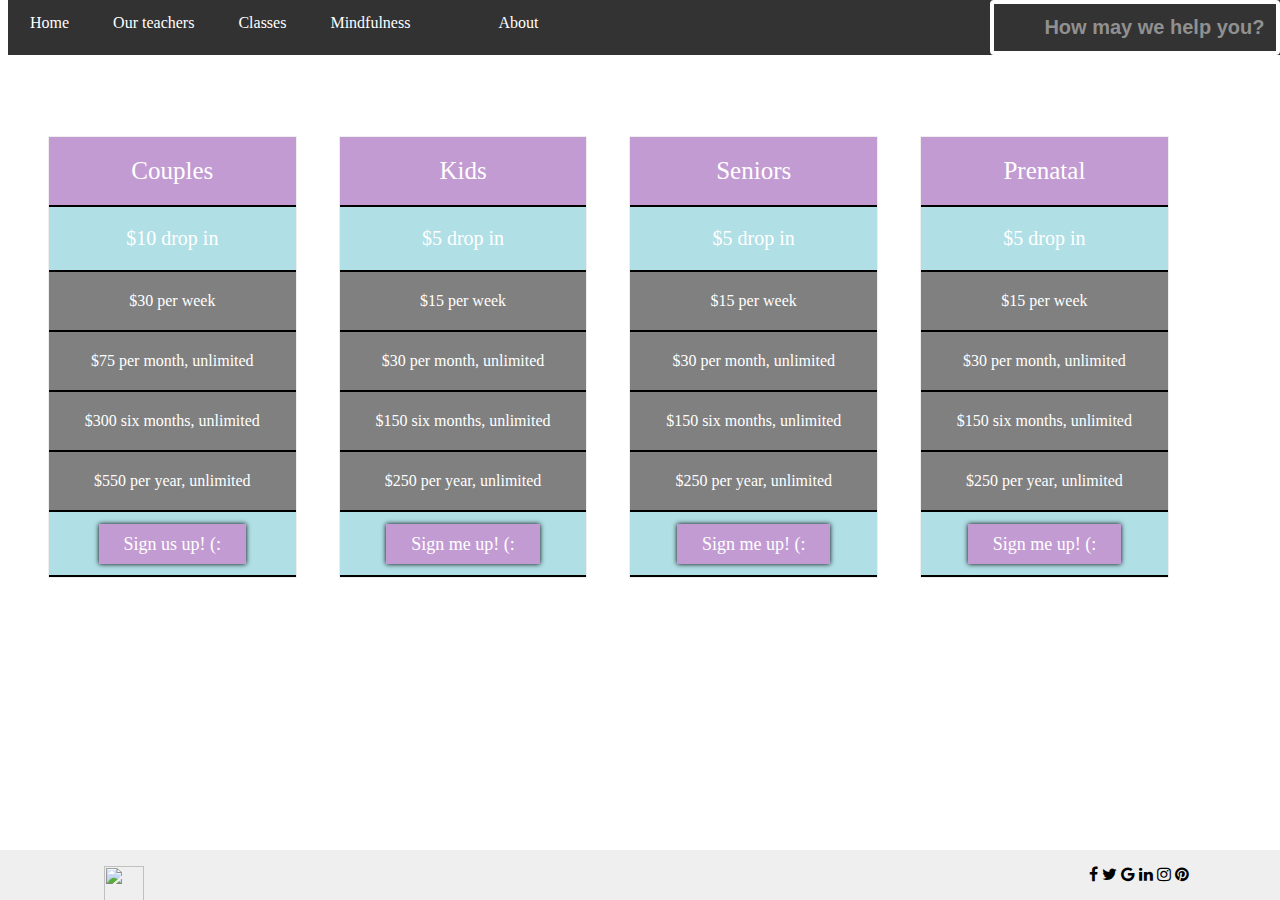
==== signup.html @ c5c5d05f "web" ====
<!DOCTYPE html>
<html lang="en">
<head>
    <meta charset="UTF-8">
    <meta name="viewport" content="width=device-width, initial-scale=1.0">
    <meta http-equiv="X-UA-Compatible" content="ie=edge">
    <link rel="stylesheet" href="signup.css">
    <link rel="stylesheet" href="https://cdnjs.cloudflare.com/ajax/libs/font-awesome/4.7.0/css/font-awesome.min.css">
    
    <title>Memberships!</title>
</head>
<body>
    <div class="overlay">
    <div class="navbar">
                  
        <a href="./ht.html">Home</a>
        <a href="javascript:void(0)">Our teachers</a>
        <a href="">Classes</a>
        <a href="javascript:void(0)">Mindfulness</a>
        <a href="javascript:void(0)"></a>
        <a href="./about.html" target="_blank">About</a>
        
                    
            <form>
                <input type="text" name="search" placeholder="How may we help you?">
            </form> 
    </div>
    </div>
<div class="columns">
  <ul class="price">
    <li class="header">Couples</li>
    <li class="grey">$10 drop in </li>
    <li>$30 per week </li>
    <li>$75 per month, unlimited</li>
    <li>$300 six months, unlimited</li>
    <li>$550 per year, unlimited</li>
    <li class="grey"><a href="#" class="button">Sign us up! (: </a></li>
  </ul>
</div>

<div class="columns">
  <ul class="price">
    <li class="header" style="background-color;">Kids</li>
    <li class="grey">$5 drop in</li>
    <li>$15 per week</li>
    <li>$30 per month, unlimited</li>
    <li>$150 six months, unlimited</li>
    <li>$250 per year, unlimited</li>
    <li class="grey"><a href="#" class="button">Sign me up! (: </a></li>
  </ul>
</div>
<div class="columns">
  <ul class="price">
    <li class="header" style="background-color:;">Seniors</li>
    <li class="grey">$5 drop in</li>
    <li>$15 per week</li>
    <li>$30 per month, unlimited</li>
    <li>$150 six months, unlimited</li>
    <li>$250 per year, unlimited</li>
    <li class="grey"><a href="#" class="button">Sign me up! (: </a></li>
  </ul>
</div>

<div class="columns">
  <ul class="price">
    <li class="header">Prenatal</li>
    <li class="grey">$5 drop in</li>
    <li>$15 per week</li>
    <li>$30 per month, unlimited</li>
    <li>$150 six months, unlimited</li>
    <li>$250 per year, unlimited</li>
    <li class="grey"><a href="#" class="button">Sign me up! (: </a></li>
  </ul>
</div>


    <div class="footer">
            <img src="" alt="">
            <a href="#" class="fa fa-facebook"></a>
            <a href="#" class="fa fa-twitter"></a>
            <a href="#" class="fa fa-google"></a>
            <a href="#" class="fa fa-linkedin"></a>
            <a href="#" class="fa fa-instagram"></a>
            <a href="#" class="fa fa-pinterest"></a>
        </div>
    
</body>
</html>
---- signup.css ----
body{
    background-image: url("./pics/stu.jpg");
    background-repeat: no-repeat;
    background-attachment: fixed;
    background-size: cover;
}
.responsive {
    width: 100%;
    height: auto;
}

/* Overlay */
.overlay  {
    background-color: white;
    opacity: 0.8;
    width: 150%;
  
  }
  .overlay1  {
    background-color: white;
    opacity: 0.8;
    width: 65vw;
    margin-left: 15%;
    height: 150vw;
    margin-top:2%;
    
  }
  
  /* Nav Bar */
  .navbar {
    overflow: hidden;
    background-color:black;
    position: fixed; 
    top: 0;
    width: 100%; 
  
  }
  .navbar a {
    float: left;
    display: block;
    color:white;
    text-align: center;
    padding: 14px 22px;
    text-decoration: none;
    margin-left:;
  }
  
  .navbar a:hover {
    background-color: #ddd;
    color: black;
  }
  
  .main {
    margin-top: 30px;
  }
  
  .navbar a.active {
    color: white;
  }
  
  /* Search bar */ 
  input[type=text] {
    width: 290px;
    box-sizing: border-box;
    border: 4px solid white;
    border-radius: 4px;
    font-size: 20px;
    font-weight: bold;
    background-color: black;
    background-image: <a href="http://imgbox.com/iIwg6PR5" target="_blank"><img src="https://images2.imgbox.com/70/ae/iIwg6PR5_o.png" alt="image host"/></a>;
    background-repeat: no-repeat;
    padding: 12px 5px 12px 50px;
    -webkit-transition: width 0.4s ease-in-out;
    transition: width 0.4s ease-in-out;
    color: white;
    margin-left:430px;
  
  }
  
  input[type=text]:focus {
    width: 40%;
  }
  
  input[type=text]:focus {
    width: 30%; 
  }

/* Form */
  * {
    box-sizing: border-box;
    -webkit-transition: all 0.80s ease-in-out;
    -moz-transition: all 0.80s ease-in-out;
    -ms-transition: all 0.80s ease-in-out;
    -o-transition: all 0.80s ease-in-out;
}

.columns {
    float: left;
    width: 20%;
    padding: 2px;
    margin-top: 10%;
    margin-left: 3%;
    border-radius: 20%;
}

.price {
    list-style-type: none;
    border: 1px solid #eee;
    margin: 0;
    padding: 0;
    -webkit-transition: 0.3s;
    transition: 0.3s;
}

.price:hover {
    box-shadow: 0 8px 12px 0 rgba(0,0,0,0.2)
}

.price .header {
    background-color:#C39BD3;
    color: white;
    font-size: 25px;
}
.price .header:hover {
    opacity: 0.8;
}


.price li {
    border-bottom: 2px solid black;
    padding: 20px;
    text-align: center;
    background-color:gray;
    color: white;
}
.price li:hover {
    opacity: 0.8;
}


.price .grey {
    background-color:#B0E0E6;
    font-size: 20px;
}
.price .grey:hover {
        opacity:0.8;
}

.button {
    background-color:#C39BD3;
    border: none;
    color: white;
    padding: 10px 25px;
    text-align: center;
    text-decoration: none;
    font-size: 18px;
    box-shadow: 0 0 5px black;
}

.button:hover {
    opacity: 0.8%;
}
@media only screen and (max-width: 600px) {
    .columns {
        width: 100%;
    }
}



  
  /* Social Media */

.fa {
 
    text-decoration: none;
    
  }
  .fa:hover {
    opacity: 0.7;
  }
  
  .fa-facebook {
    color: black;
    font-size: 30px;
    margin-left:80%;
  }
  
  .fa-twitter {
    color: black;
    font-size: 30px;
  }
  
  .fa-google {
    color:black;
    font-size: 30px;
  }
  
  .fa-linkedin {
    color: black;
    font-size: 30px;
  }
  .fa-instagram {
    color: black;
    font-size: 30px;
  }
  .fa-pinterest {
    color: black;
    font-size: 30px;
  }
  
  /* Footer */ 
  .footer {
    position:fixed;
    right: 0;
    bottom: 0;
    left: 0;
    padding: 1rem;
    background-color: #efefef;
    text-align: center;
  }
  .footer img {
    height: 40px; 
    width:40px; 
    margin-left: 1%;
    position: fixed;
  }
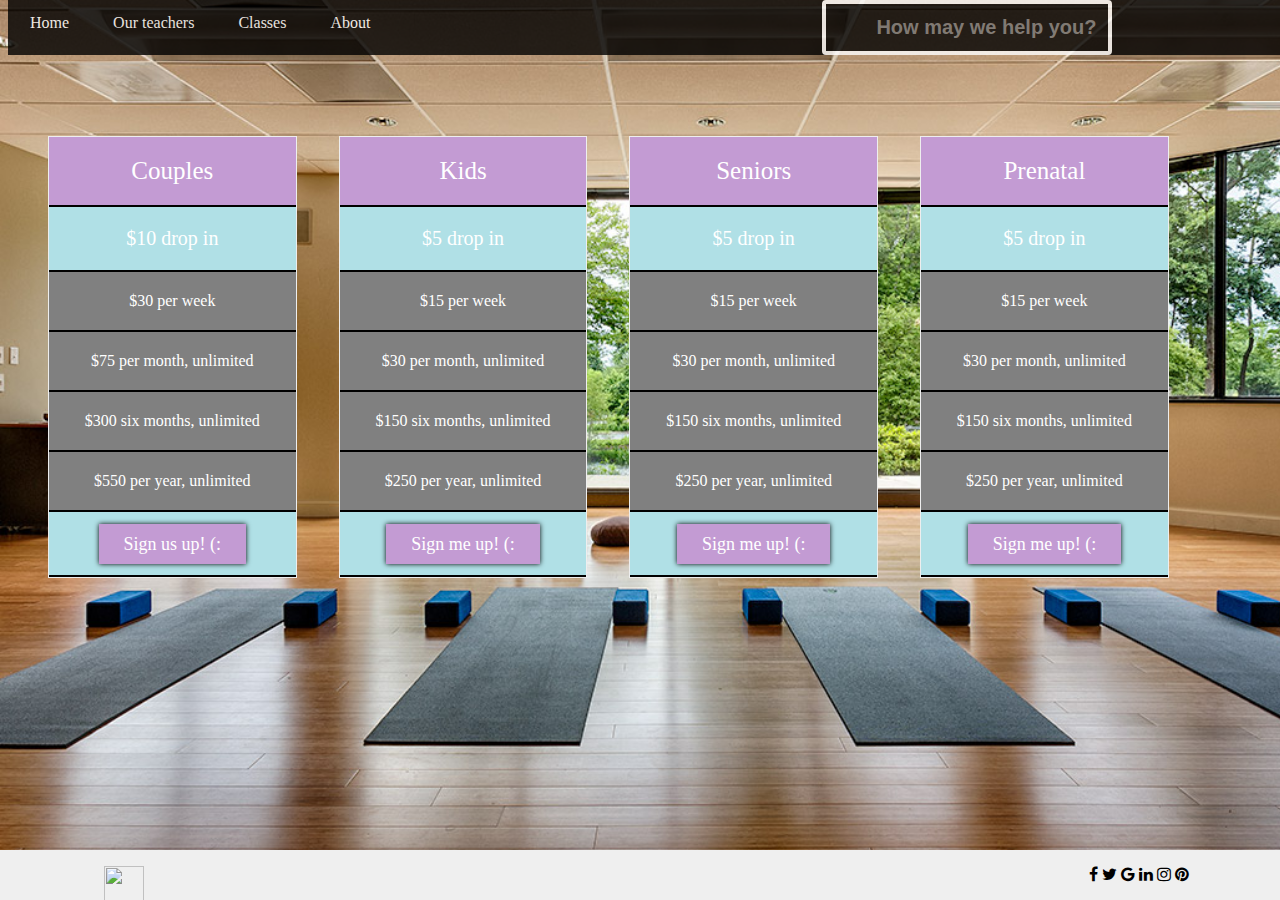
==== commit 5f10ac0e: "Updates" ====
--- a/signup.html
+++ b/signup.html
@@ -13,11 +13,9 @@
     <div class="overlay">
     <div class="navbar">
                   
-        <a href="./ht.html">Home</a>
+        <a href="index.html">Home</a>
         <a href="javascript:void(0)">Our teachers</a>
         <a href="">Classes</a>
-        <a href="javascript:void(0)">Mindfulness</a>
-        <a href="javascript:void(0)"></a>
         <a href="./about.html" target="_blank">About</a>
         
                     
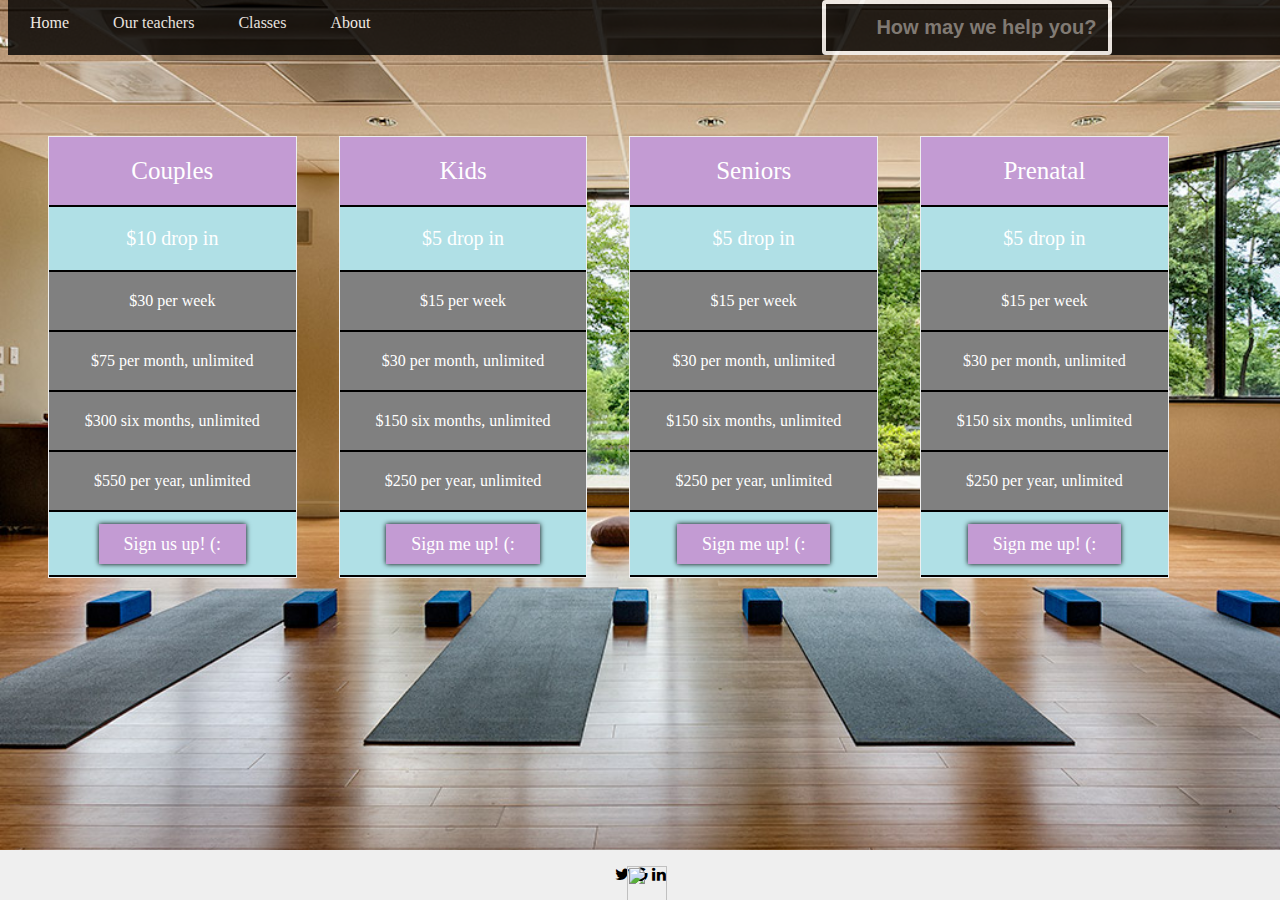
==== commit 3adaaf33: "removed image from footer" ====
--- a/signup.html
+++ b/signup.html
@@ -1,86 +1,95 @@
 <!DOCTYPE html>
 <html lang="en">
+
 <head>
-    <meta charset="UTF-8">
-    <meta name="viewport" content="width=device-width, initial-scale=1.0">
-    <meta http-equiv="X-UA-Compatible" content="ie=edge">
-    <link rel="stylesheet" href="signup.css">
-    <link rel="stylesheet" href="https://cdnjs.cloudflare.com/ajax/libs/font-awesome/4.7.0/css/font-awesome.min.css">
-    
-    <title>Memberships!</title>
+  <meta charset="UTF-8">
+  <meta name="viewport" content="width=device-width, initial-scale=1.0">
+  <meta http-equiv="X-UA-Compatible" content="ie=edge">
+  <link rel="stylesheet" href="signup.css">
+  <link rel="stylesheet" href="https://cdnjs.cloudflare.com/ajax/libs/font-awesome/4.7.0/css/font-awesome.min.css">
+
+  <title>Memberships!</title>
 </head>
+
 <body>
-    <div class="overlay">
+  <div class="overlay">
     <div class="navbar">
-                  
-        <a href="index.html">Home</a>
-        <a href="javascript:void(0)">Our teachers</a>
-        <a href="">Classes</a>
-        <a href="./about.html" target="_blank">About</a>
-        
-                    
-            <form>
-                <input type="text" name="search" placeholder="How may we help you?">
-            </form> 
-    </div>
-    </div>
-<div class="columns">
-  <ul class="price">
-    <li class="header">Couples</li>
-    <li class="grey">$10 drop in </li>
-    <li>$30 per week </li>
-    <li>$75 per month, unlimited</li>
-    <li>$300 six months, unlimited</li>
-    <li>$550 per year, unlimited</li>
-    <li class="grey"><a href="#" class="button">Sign us up! (: </a></li>
-  </ul>
-</div>
 
-<div class="columns">
-  <ul class="price">
-    <li class="header" style="background-color;">Kids</li>
-    <li class="grey">$5 drop in</li>
-    <li>$15 per week</li>
-    <li>$30 per month, unlimited</li>
-    <li>$150 six months, unlimited</li>
-    <li>$250 per year, unlimited</li>
-    <li class="grey"><a href="#" class="button">Sign me up! (: </a></li>
-  </ul>
-</div>
-<div class="columns">
-  <ul class="price">
-    <li class="header" style="background-color:;">Seniors</li>
-    <li class="grey">$5 drop in</li>
-    <li>$15 per week</li>
-    <li>$30 per month, unlimited</li>
-    <li>$150 six months, unlimited</li>
-    <li>$250 per year, unlimited</li>
-    <li class="grey"><a href="#" class="button">Sign me up! (: </a></li>
-  </ul>
-</div>
-
-<div class="columns">
-  <ul class="price">
-    <li class="header">Prenatal</li>
-    <li class="grey">$5 drop in</li>
-    <li>$15 per week</li>
-    <li>$30 per month, unlimited</li>
-    <li>$150 six months, unlimited</li>
-    <li>$250 per year, unlimited</li>
-    <li class="grey"><a href="#" class="button">Sign me up! (: </a></li>
-  </ul>
-</div>
+      <a href="index.html">Home</a>
+      <a href="javascript:void(0)">Our teachers</a>
+      <a href="">Classes</a>
+      <a href="./about.html" target="_blank">About</a>
 
 
-    <div class="footer">
-            <img src="" alt="">
-            <a href="#" class="fa fa-facebook"></a>
-            <a href="#" class="fa fa-twitter"></a>
-            <a href="#" class="fa fa-google"></a>
-            <a href="#" class="fa fa-linkedin"></a>
-            <a href="#" class="fa fa-instagram"></a>
-            <a href="#" class="fa fa-pinterest"></a>
-        </div>
-    
+      <form>
+        <input type="text" name="search" placeholder="How may we help you?">
+      </form>
+    </div>
+  </div>
+  <div class="columns">
+    <ul class="price">
+      <li class="header">Couples</li>
+      <li class="grey">$10 drop in </li>
+      <li>$30 per week </li>
+      <li>$75 per month, unlimited</li>
+      <li>$300 six months, unlimited</li>
+      <li>$550 per year, unlimited</li>
+      <li class="grey">
+        <a href="#" class="button">Sign us up! (: </a>
+      </li>
+    </ul>
+  </div>
+
+  <div class="columns">
+    <ul class="price">
+      <li class="header" style="background-color;">Kids</li>
+      <li class="grey">$5 drop in</li>
+      <li>$15 per week</li>
+      <li>$30 per month, unlimited</li>
+      <li>$150 six months, unlimited</li>
+      <li>$250 per year, unlimited</li>
+      <li class="grey">
+        <a href="#" class="button">Sign me up! (: </a>
+      </li>
+    </ul>
+  </div>
+  <div class="columns">
+    <ul class="price">
+      <li class="header" style="background-color:;">Seniors</li>
+      <li class="grey">$5 drop in</li>
+      <li>$15 per week</li>
+      <li>$30 per month, unlimited</li>
+      <li>$150 six months, unlimited</li>
+      <li>$250 per year, unlimited</li>
+      <li class="grey">
+        <a href="#" class="button">Sign me up! (: </a>
+      </li>
+    </ul>
+  </div>
+
+  <div class="columns">
+    <ul class="price">
+      <li class="header">Prenatal</li>
+      <li class="grey">$5 drop in</li>
+      <li>$15 per week</li>
+      <li>$30 per month, unlimited</li>
+      <li>$150 six months, unlimited</li>
+      <li>$250 per year, unlimited</li>
+      <li class="grey">
+        <a href="#" class="button">Sign me up! (: </a>
+      </li>
+    </ul>
+  </div>
+
+
+  <div class="footer">
+    <img src="" alt="">
+    <a href="#" class="fa fa-twitter"></a>
+    <a href="#" class="fa fa-google"></a>
+    <a href="#" class="fa fa-linkedin"></a>
+
+  </div>
+
 </body>
+
 </html>--- a/signup.css
+++ b/signup.css
@@ -1,230 +1,217 @@
-body{
-    background-image: url("./pics/stu.jpg");
-    background-repeat: no-repeat;
-    background-attachment: fixed;
-    background-size: cover;
+body {
+  background-image: url("./pics/stu.jpg");
+  background-repeat: no-repeat;
+  background-attachment: fixed;
+  background-size: cover;
 }
 .responsive {
+  width: 100%;
+  height: auto;
+}
+
+/* Overlay */
+.overlay {
+  background-color: white;
+  opacity: 0.8;
+  width: 150%;
+}
+.overlay1 {
+  background-color: white;
+  opacity: 0.8;
+  width: 65vw;
+  margin-left: 15%;
+  height: 150vw;
+  margin-top: 2%;
+}
+
+/* Nav Bar */
+.navbar {
+  overflow: hidden;
+  background-color: black;
+  position: fixed;
+  top: 0;
+  width: 100%;
+}
+.navbar a {
+  float: left;
+  display: block;
+  color: white;
+  text-align: center;
+  padding: 14px 22px;
+  text-decoration: none;
+  margin-left: ;
+}
+
+.navbar a:hover {
+  background-color: #ddd;
+  color: black;
+}
+
+.main {
+  margin-top: 30px;
+}
+
+.navbar a.active {
+  color: white;
+}
+
+/* Search bar */
+input[type="text"] {
+  width: 290px;
+  box-sizing: border-box;
+  border: 4px solid white;
+  border-radius: 4px;
+  font-size: 20px;
+  font-weight: bold;
+  background-color: black;
+  background-image: <a href="http://imgbox.com/iIwg6PR5" target="_blank"><img src="https://images2.imgbox.com/70/ae/iIwg6PR5_o.png"
+    alt="image host"/></a>;
+  background-repeat: no-repeat;
+  padding: 12px 5px 12px 50px;
+  -webkit-transition: width 0.4s ease-in-out;
+  transition: width 0.4s ease-in-out;
+  color: white;
+  margin-left: 430px;
+}
+
+input[type="text"]:focus {
+  width: 40%;
+}
+
+input[type="text"]:focus {
+  width: 30%;
+}
+
+/* Form */
+* {
+  box-sizing: border-box;
+  -webkit-transition: all 0.8s ease-in-out;
+  -moz-transition: all 0.8s ease-in-out;
+  -ms-transition: all 0.8s ease-in-out;
+  -o-transition: all 0.8s ease-in-out;
+}
+
+.columns {
+  float: left;
+  width: 20%;
+  padding: 2px;
+  margin-top: 10%;
+  margin-left: 3%;
+  border-radius: 20%;
+}
+
+.price {
+  list-style-type: none;
+  border: 1px solid #eee;
+  margin: 0;
+  padding: 0;
+  -webkit-transition: 0.3s;
+  transition: 0.3s;
+}
+
+.price:hover {
+  box-shadow: 0 8px 12px 0 rgba(0, 0, 0, 0.2);
+}
+
+.price .header {
+  background-color: #c39bd3;
+  color: white;
+  font-size: 25px;
+}
+.price .header:hover {
+  opacity: 0.8;
+}
+
+.price li {
+  border-bottom: 2px solid black;
+  padding: 20px;
+  text-align: center;
+  background-color: gray;
+  color: white;
+}
+.price li:hover {
+  opacity: 0.8;
+}
+
+.price .grey {
+  background-color: #b0e0e6;
+  font-size: 20px;
+}
+.price .grey:hover {
+  opacity: 0.8;
+}
+
+.button {
+  background-color: #c39bd3;
+  border: none;
+  color: white;
+  padding: 10px 25px;
+  text-align: center;
+  text-decoration: none;
+  font-size: 18px;
+  box-shadow: 0 0 5px black;
+}
+
+.button:hover {
+  opacity: 0.8%;
+}
+@media only screen and (max-width: 600px) {
+  .columns {
     width: 100%;
-    height: auto;
-}
-
-/* Overlay */
-.overlay  {
-    background-color: white;
-    opacity: 0.8;
-    width: 150%;
-  
   }
-  .overlay1  {
-    background-color: white;
-    opacity: 0.8;
-    width: 65vw;
-    margin-left: 15%;
-    height: 150vw;
-    margin-top:2%;
-    
-  }
-  
-  /* Nav Bar */
-  .navbar {
-    overflow: hidden;
-    background-color:black;
-    position: fixed; 
-    top: 0;
-    width: 100%; 
-  
-  }
-  .navbar a {
-    float: left;
-    display: block;
-    color:white;
-    text-align: center;
-    padding: 14px 22px;
-    text-decoration: none;
-    margin-left:;
-  }
-  
-  .navbar a:hover {
-    background-color: #ddd;
-    color: black;
-  }
-  
-  .main {
-    margin-top: 30px;
-  }
-  
-  .navbar a.active {
-    color: white;
-  }
-  
-  /* Search bar */ 
-  input[type=text] {
-    width: 290px;
-    box-sizing: border-box;
-    border: 4px solid white;
-    border-radius: 4px;
-    font-size: 20px;
-    font-weight: bold;
-    background-color: black;
-    background-image: <a href="http://imgbox.com/iIwg6PR5" target="_blank"><img src="https://images2.imgbox.com/70/ae/iIwg6PR5_o.png" alt="image host"/></a>;
-    background-repeat: no-repeat;
-    padding: 12px 5px 12px 50px;
-    -webkit-transition: width 0.4s ease-in-out;
-    transition: width 0.4s ease-in-out;
-    color: white;
-    margin-left:430px;
-  
-  }
-  
-  input[type=text]:focus {
-    width: 40%;
-  }
-  
-  input[type=text]:focus {
-    width: 30%; 
-  }
-
-/* Form */
-  * {
-    box-sizing: border-box;
-    -webkit-transition: all 0.80s ease-in-out;
-    -moz-transition: all 0.80s ease-in-out;
-    -ms-transition: all 0.80s ease-in-out;
-    -o-transition: all 0.80s ease-in-out;
-}
-
-.columns {
-    float: left;
-    width: 20%;
-    padding: 2px;
-    margin-top: 10%;
-    margin-left: 3%;
-    border-radius: 20%;
-}
-
-.price {
-    list-style-type: none;
-    border: 1px solid #eee;
-    margin: 0;
-    padding: 0;
-    -webkit-transition: 0.3s;
-    transition: 0.3s;
-}
-
-.price:hover {
-    box-shadow: 0 8px 12px 0 rgba(0,0,0,0.2)
-}
-
-.price .header {
-    background-color:#C39BD3;
-    color: white;
-    font-size: 25px;
-}
-.price .header:hover {
-    opacity: 0.8;
-}
-
-
-.price li {
-    border-bottom: 2px solid black;
-    padding: 20px;
-    text-align: center;
-    background-color:gray;
-    color: white;
-}
-.price li:hover {
-    opacity: 0.8;
-}
-
-
-.price .grey {
-    background-color:#B0E0E6;
-    font-size: 20px;
-}
-.price .grey:hover {
-        opacity:0.8;
-}
-
-.button {
-    background-color:#C39BD3;
-    border: none;
-    color: white;
-    padding: 10px 25px;
-    text-align: center;
-    text-decoration: none;
-    font-size: 18px;
-    box-shadow: 0 0 5px black;
-}
-
-.button:hover {
-    opacity: 0.8%;
-}
-@media only screen and (max-width: 600px) {
-    .columns {
-        width: 100%;
-    }
-}
-
-
-
-  
-  /* Social Media */
+}
+
+/* Social Media */
 
 .fa {
- 
-    text-decoration: none;
-    
-  }
-  .fa:hover {
-    opacity: 0.7;
-  }
-  
-  .fa-facebook {
-    color: black;
-    font-size: 30px;
-    margin-left:80%;
-  }
-  
-  .fa-twitter {
-    color: black;
-    font-size: 30px;
-  }
-  
-  .fa-google {
-    color:black;
-    font-size: 30px;
-  }
-  
-  .fa-linkedin {
-    color: black;
-    font-size: 30px;
-  }
-  .fa-instagram {
-    color: black;
-    font-size: 30px;
-  }
-  .fa-pinterest {
-    color: black;
-    font-size: 30px;
-  }
-  
-  /* Footer */ 
-  .footer {
-    position:fixed;
-    right: 0;
-    bottom: 0;
-    left: 0;
-    padding: 1rem;
-    background-color: #efefef;
-    text-align: center;
-  }
-  .footer img {
-    height: 40px; 
-    width:40px; 
-    margin-left: 1%;
-    position: fixed;
-  }
-
-
-
+  text-decoration: none;
+}
+.fa:hover {
+  opacity: 0.7;
+}
+
+.fa-facebook {
+  color: black;
+  font-size: 30px;
+  margin-left: 80%;
+}
+
+.fa-twitter {
+  color: black;
+  font-size: 30px;
+}
+
+.fa-google {
+  color: black;
+  font-size: 30px;
+}
+
+.fa-linkedin {
+  color: black;
+  font-size: 30px;
+}
+.fa-instagram {
+  color: black;
+  font-size: 30px;
+}
+.fa-pinterest {
+  color: black;
+  font-size: 30px;
+}
+
+/* Footer */
+.footer {
+  position: fixed;
+  right: 0;
+  bottom: 0;
+  left: 0;
+  padding: 1rem;
+  background-color: #efefef;
+  text-align: center;
+}
+.footer img {
+  height: 40px;
+  width: 40px;
+  margin-left: 1%;
+  position: fixed;
+}
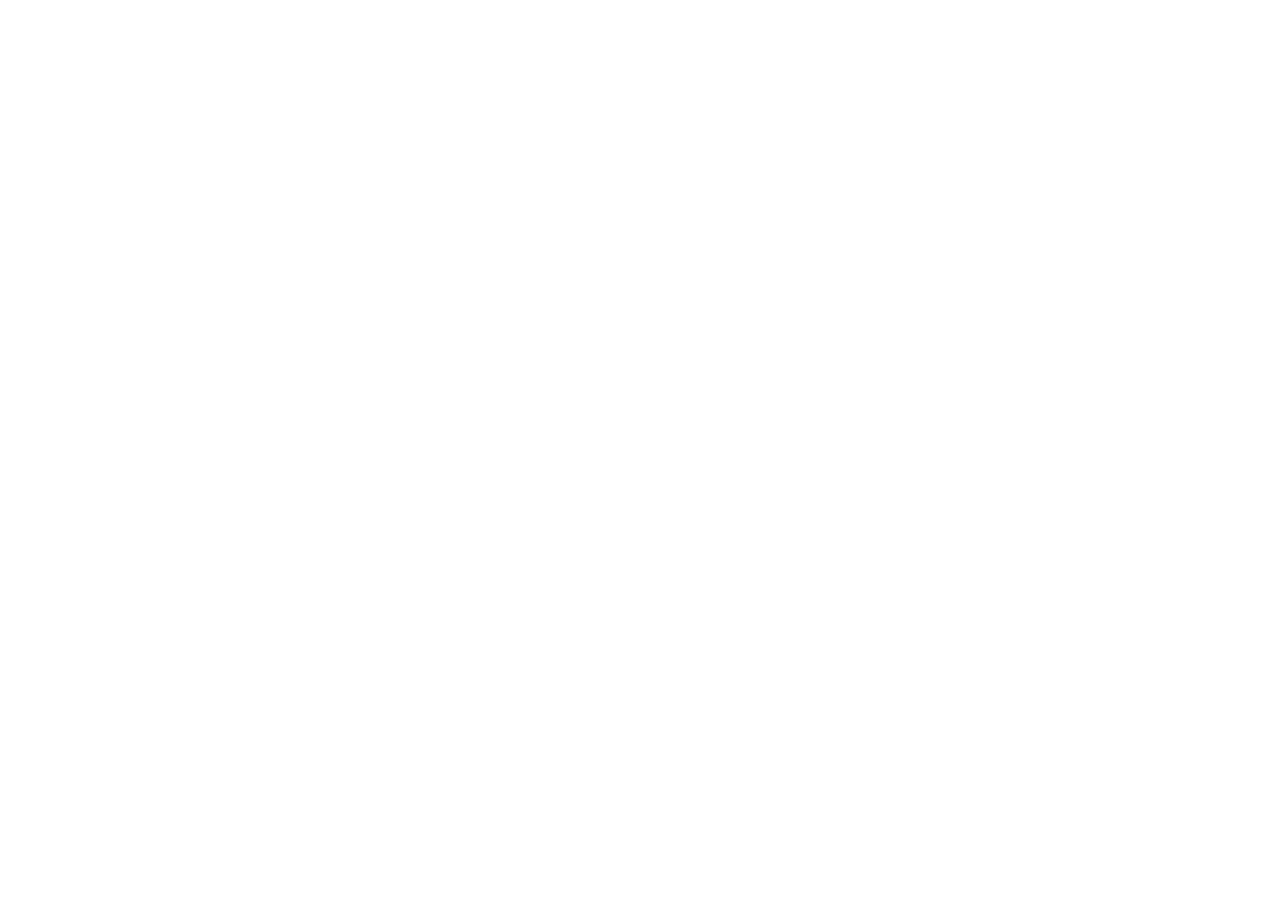
==== commit 2e0110e4: "Search bar removed" ====
--- a/signup.html
+++ b/signup.html
@@ -1,4 +1,4 @@
-<!DOCTYPE html>
+<!-- <!DOCTYPE html>
 <html lang="en">
 
 <head>
@@ -16,7 +16,7 @@
     <div class="navbar">
 
       <a href="index.html">Home</a>
-      <a href="javascript:void(0)">Our teachers</a>
+      <a href="#">Our teachers</a>
       <a href="">Classes</a>
       <a href="./about.html" target="_blank">About</a>
 
@@ -92,4 +92,4 @@
 
 </body>
 
-</html>+</html> -->--- a/signup.css
+++ b/signup.css
@@ -1,4 +1,4 @@
-body {
+ body {
   background-image: url("./pics/stu.jpg");
   background-repeat: no-repeat;
   background-attachment: fixed;
@@ -39,7 +39,6 @@
   text-align: center;
   padding: 14px 22px;
   text-decoration: none;
-  margin-left: ;
 }
 
 .navbar a:hover {
@@ -64,8 +63,7 @@
   font-size: 20px;
   font-weight: bold;
   background-color: black;
-  background-image: <a href="http://imgbox.com/iIwg6PR5" target="_blank"><img src="https://images2.imgbox.com/70/ae/iIwg6PR5_o.png"
-    alt="image host"/></a>;
+  background-image: url("http://imgbox.com/iIwg6PR5");
   background-repeat: no-repeat;
   padding: 12px 5px 12px 50px;
   -webkit-transition: width 0.4s ease-in-out;
@@ -83,13 +81,6 @@
 }
 
 /* Form */
-* {
-  box-sizing: border-box;
-  -webkit-transition: all 0.8s ease-in-out;
-  -moz-transition: all 0.8s ease-in-out;
-  -ms-transition: all 0.8s ease-in-out;
-  -o-transition: all 0.8s ease-in-out;
-}
 
 .columns {
   float: left;
@@ -214,4 +205,4 @@
   width: 40px;
   margin-left: 1%;
   position: fixed;
-}
+} 
